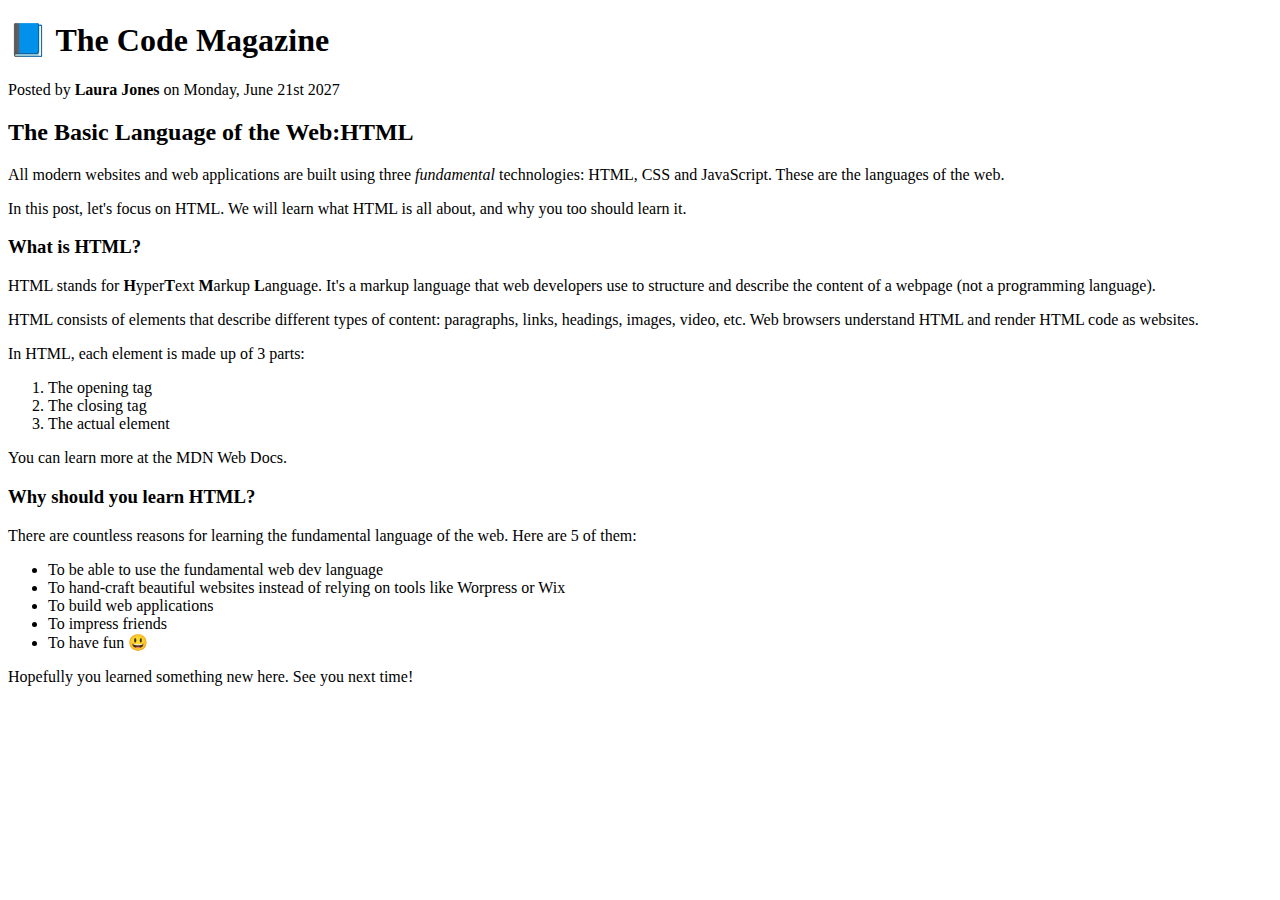
==== own/01/index.html @ 627e1ea3 "update" ====
<!DOCTYPE html>
<html lang="en">
	<head>
		<meta charset="UTF-8" />
		<meta name="viewport" content="width=device-width, initial-scale=1.0" />
		<title>The Basic Language of the Web: HTML</title>
	</head>

	<body>
		<h1>📘 The Code Magazine</h1>
		<p>Posted by <strong>Laura Jones</strong> on Monday, June 21st 2027</p>

		<h2>The Basic Language of the Web:HTML</h2>
		<p>
			All modern websites and web applications are built using three
			<em>fundamental</em> technologies: HTML, CSS and JavaScript. These
			are the languages of the web.
		</p>

		<p>
			In this post, let's focus on HTML. We will learn what HTML is all
			about, and why you too should learn it.
		</p>

		<h3>What is HTML?</h3>
		<p>
			HTML stands for <strong>H</strong>yper<strong>T</strong>ext
			<strong>M</strong>arkup <strong>L</strong>anguage. It's a markup
			language that web developers use to structure and describe the
			content of a webpage (not a programming language).
		</p>
		<p>
			HTML consists of elements that describe different types of content:
			paragraphs, links, headings, images, video, etc. Web browsers
			understand HTML and render HTML code as websites.
		</p>
		<p>In HTML, each element is made up of 3 parts:</p>
		<ol>
			<li>The opening tag</li>
			<li>The closing tag</li>
			<li>The actual element</li>
		</ol>
		<p>You can learn more at the MDN Web Docs.</p>

		<h3>Why should you learn HTML?</h3>
		<p>
			There are countless reasons for learning the fundamental language of
			the web. Here are 5 of them:
		</p>
		<ul>
			<li>To be able to use the fundamental web dev language</li>
			<li>
				To hand-craft beautiful websites instead of relying on tools
				like Worpress or Wix
			</li>
			<li>To build web applications</li>
			<li>To impress friends</li>
			<li>To have fun 😃</li>
		</ul>
		<p>Hopefully you learned something new here. See you next time!</p>
	</body>
</html>
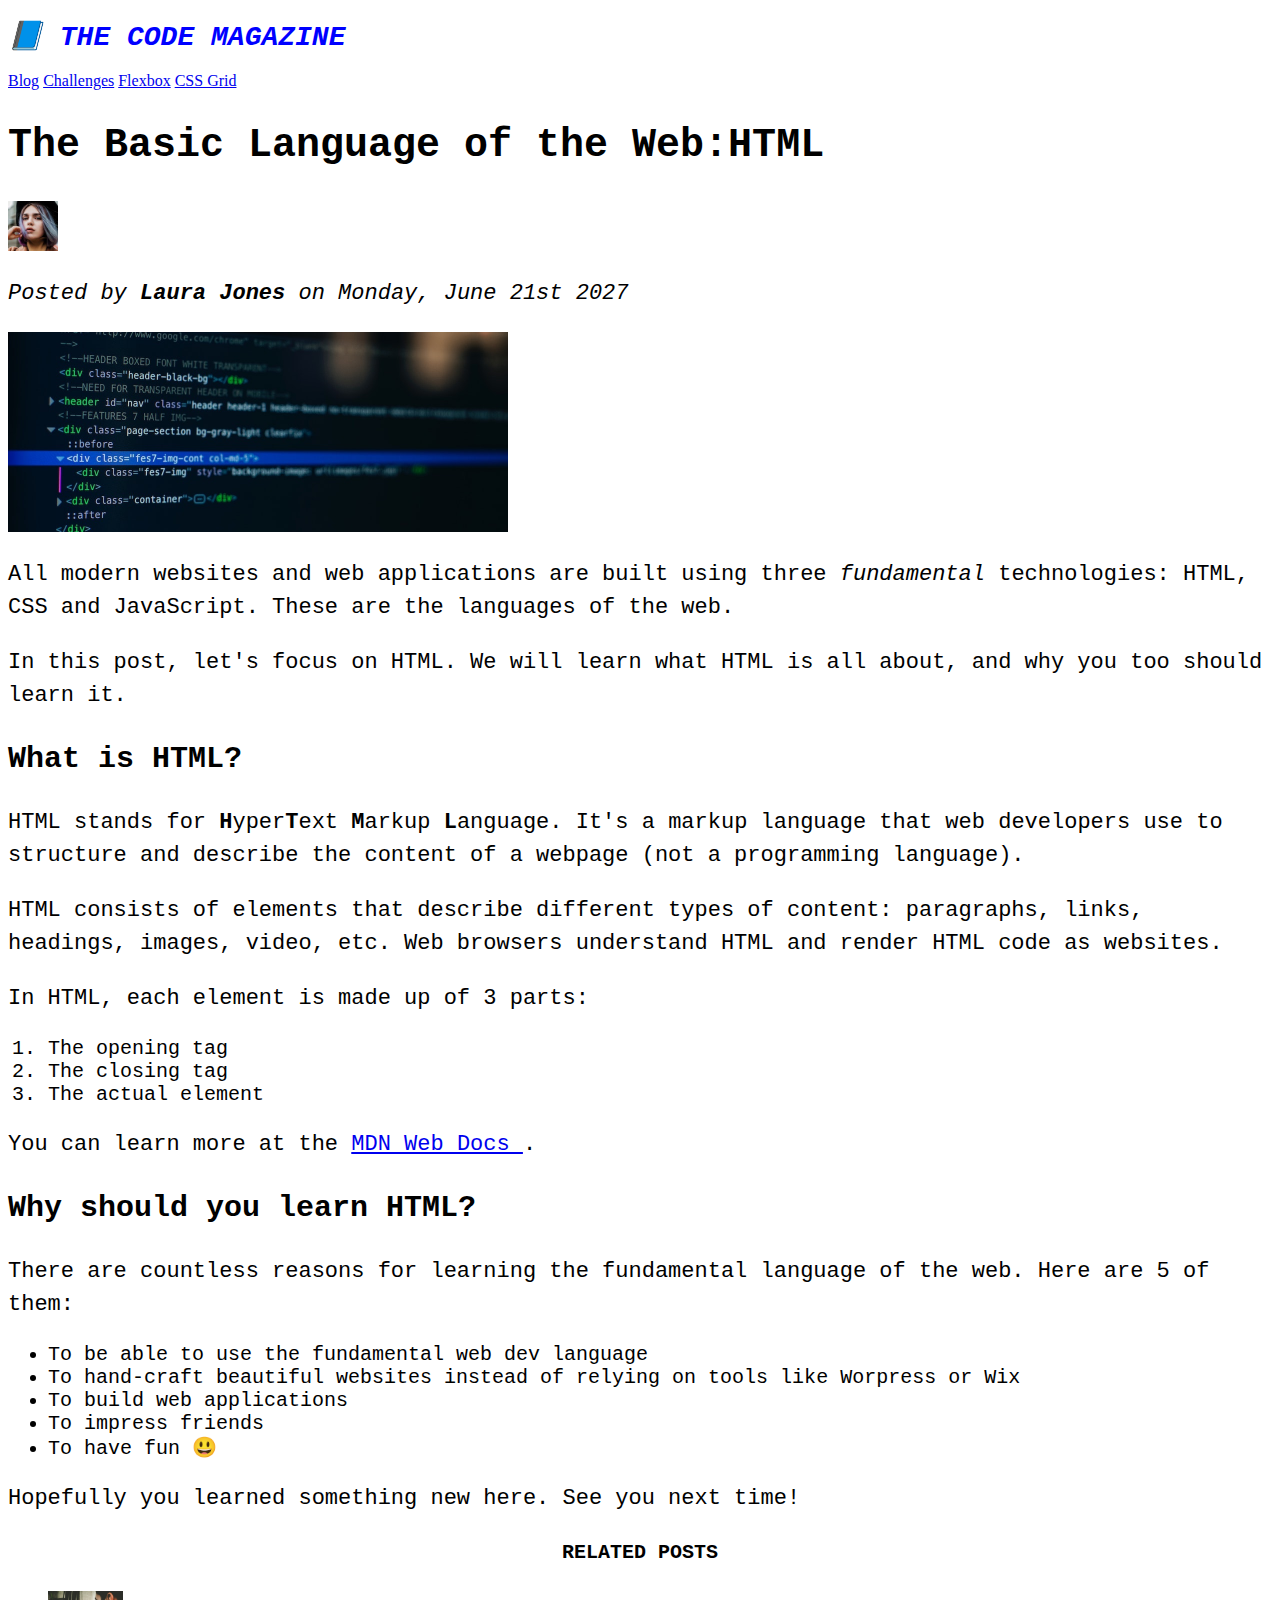
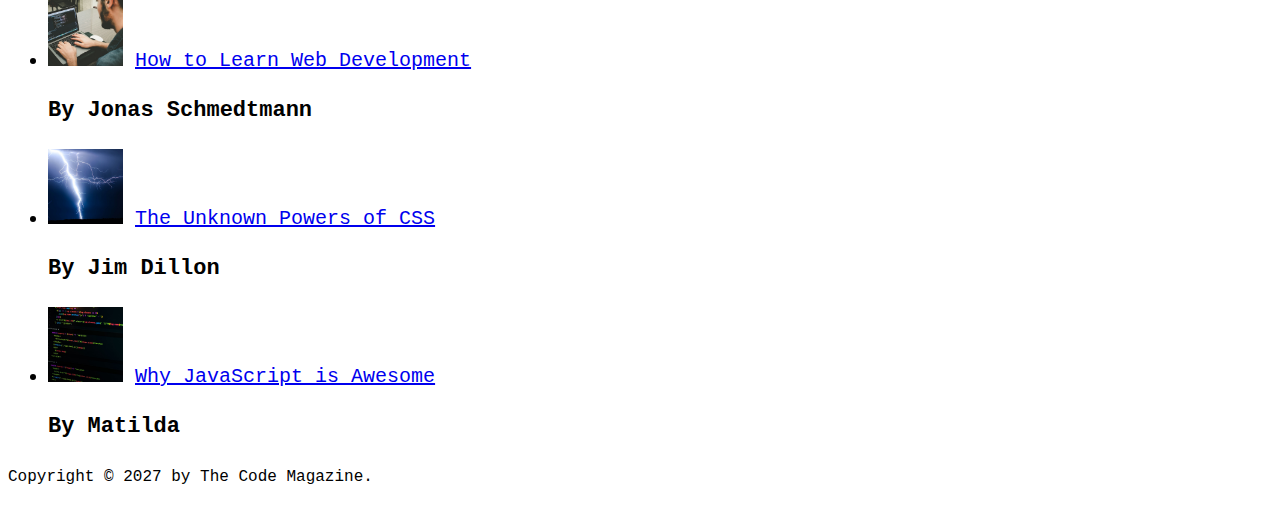
==== commit 2aa34a21: "update" ====
--- a/own/01/index.html
+++ b/own/01/index.html
@@ -2,61 +2,137 @@
 <html lang="en">
 	<head>
 		<meta charset="UTF-8" />
+		<link href="./css/style.css" rel="stylesheet" />
 		<meta name="viewport" content="width=device-width, initial-scale=1.0" />
 		<title>The Basic Language of the Web: HTML</title>
 	</head>
 
 	<body>
-		<h1>📘 The Code Magazine</h1>
-		<p>Posted by <strong>Laura Jones</strong> on Monday, June 21st 2027</p>
+		<header>
+			<h1>📘 The Code Magazine</h1>
 
-		<h2>The Basic Language of the Web:HTML</h2>
-		<p>
-			All modern websites and web applications are built using three
-			<em>fundamental</em> technologies: HTML, CSS and JavaScript. These
-			are the languages of the web.
-		</p>
+			<nav>
+				<a href="blog.html">Blog</a>
+				<a href="#">Challenges</a>
+				<a href="#">Flexbox</a>
+				<a href="#">CSS Grid</a>
+			</nav>
+		</header>
 
-		<p>
-			In this post, let's focus on HTML. We will learn what HTML is all
-			about, and why you too should learn it.
-		</p>
+		<article>
+			<header>
+				<h2>The Basic Language of the Web:HTML</h2>
 
-		<h3>What is HTML?</h3>
-		<p>
-			HTML stands for <strong>H</strong>yper<strong>T</strong>ext
-			<strong>M</strong>arkup <strong>L</strong>anguage. It's a markup
-			language that web developers use to structure and describe the
-			content of a webpage (not a programming language).
-		</p>
-		<p>
-			HTML consists of elements that describe different types of content:
-			paragraphs, links, headings, images, video, etc. Web browsers
-			understand HTML and render HTML code as websites.
-		</p>
-		<p>In HTML, each element is made up of 3 parts:</p>
-		<ol>
-			<li>The opening tag</li>
-			<li>The closing tag</li>
-			<li>The actual element</li>
-		</ol>
-		<p>You can learn more at the MDN Web Docs.</p>
+				<img
+					src="img/laura-jones.jpg"
+					alt="laura-jones"
+					width="50"
+					height="50" />
 
-		<h3>Why should you learn HTML?</h3>
-		<p>
-			There are countless reasons for learning the fundamental language of
-			the web. Here are 5 of them:
-		</p>
-		<ul>
-			<li>To be able to use the fundamental web dev language</li>
-			<li>
-				To hand-craft beautiful websites instead of relying on tools
-				like Worpress or Wix
-			</li>
-			<li>To build web applications</li>
-			<li>To impress friends</li>
-			<li>To have fun 😃</li>
-		</ul>
-		<p>Hopefully you learned something new here. See you next time!</p>
+				<p>
+					Posted by <strong>Laura Jones</strong> on Monday, June 21st
+					2027
+				</p>
+
+				<img
+					src="img/post-img.jpg"
+					alt="HTML code on a screen"
+					width="500"
+					height="200" />
+			</header>
+
+			<p>
+				All modern websites and web applications are built using three
+				<em>fundamental</em> technologies: HTML, CSS and JavaScript.
+				These are the languages of the web.
+			</p>
+
+			<p>
+				In this post, let's focus on HTML. We will learn what HTML is
+				all about, and why you too should learn it.
+			</p>
+
+			<h3>What is HTML?</h3>
+			<p>
+				HTML stands for <strong>H</strong>yper<strong>T</strong>ext
+				<strong>M</strong>arkup <strong>L</strong>anguage. It's a markup
+				language that web developers use to structure and describe the
+				content of a webpage (not a programming language).
+			</p>
+			<p>
+				HTML consists of elements that describe different types of
+				content: paragraphs, links, headings, images, video, etc. Web
+				browsers understand HTML and render HTML code as websites.
+			</p>
+			<p>In HTML, each element is made up of 3 parts:</p>
+			<ol>
+				<li>The opening tag</li>
+				<li>The closing tag</li>
+				<li>The actual element</li>
+			</ol>
+
+			<p>
+				You can learn more at the
+				<a
+					href="https://developer.mozilla.org/zh-CN/docs/Web/HTML"
+					target="_blank"
+					>MDN Web Docs </a
+				>.
+			</p>
+
+			<h3>Why should you learn HTML?</h3>
+			<p>
+				There are countless reasons for learning the fundamental
+				language of the web. Here are 5 of them:
+			</p>
+			<ul>
+				<li>To be able to use the fundamental web dev language</li>
+				<li>
+					To hand-craft beautiful websites instead of relying on tools
+					like Worpress or Wix
+				</li>
+				<li>To build web applications</li>
+				<li>To impress friends</li>
+				<li>To have fun 😃</li>
+			</ul>
+			<p>Hopefully you learned something new here. See you next time!</p>
+		</article>
+
+		<aside>
+			<h4>Related posts</h4>
+			<ul>
+				<li>
+					<img
+						src="img/related-1.jpg"
+						alt="Person Programming"
+						width="75"
+						height="75" />
+					<a href="#">How to Learn Web Development</a>
+					<p><strong>By Jonas Schmedtmann</strong></p>
+				</li>
+				<li>
+					<img
+						src="img/related-2.jpg"
+						alt="Lightning"
+						width="75"
+						height="75" />
+					<a href="#">The Unknown Powers of CSS</a>
+					<p><strong>By Jim Dillon</strong></p>
+				</li>
+				<li>
+					<img
+						src="img/related-3.jpg"
+						alt="JavaScript code"
+						width="75"
+						height="75" />
+					<a href="#">Why JavaScript is Awesome</a>
+					<p><strong>By Matilda</strong></p>
+				</li>
+			</ul>
+		</aside>
+
+		<footer>
+			<p>Copyright &copy; 2027 by The Code Magazine.</p>
+		</footer>
 	</body>
 </html>
--- a/own/01/css/style.css
+++ b/own/01/css/style.css
@@ -0,0 +1,46 @@
+h1,
+h2,
+h3,
+h4,
+p,
+li {
+	font-family: "Courier New", Courier, monospace;
+}
+
+h1 {
+	color: blue;
+	font-size: 28px;
+	text-transform: uppercase;
+	font-style: italic;
+}
+
+h2 {
+	font-size: 40px;
+}
+
+h3 {
+	font-size: 30px;
+}
+
+h4 {
+	font-size: 20px;
+	text-transform: uppercase;
+	text-align: center;
+}
+
+p {
+	font-size: 22px;
+	line-height: 1.5;
+}
+
+li {
+	font-size: 20px;
+}
+
+footer p {
+	font-size: 16px;
+}
+
+article header p {
+	font-style: italic;
+}
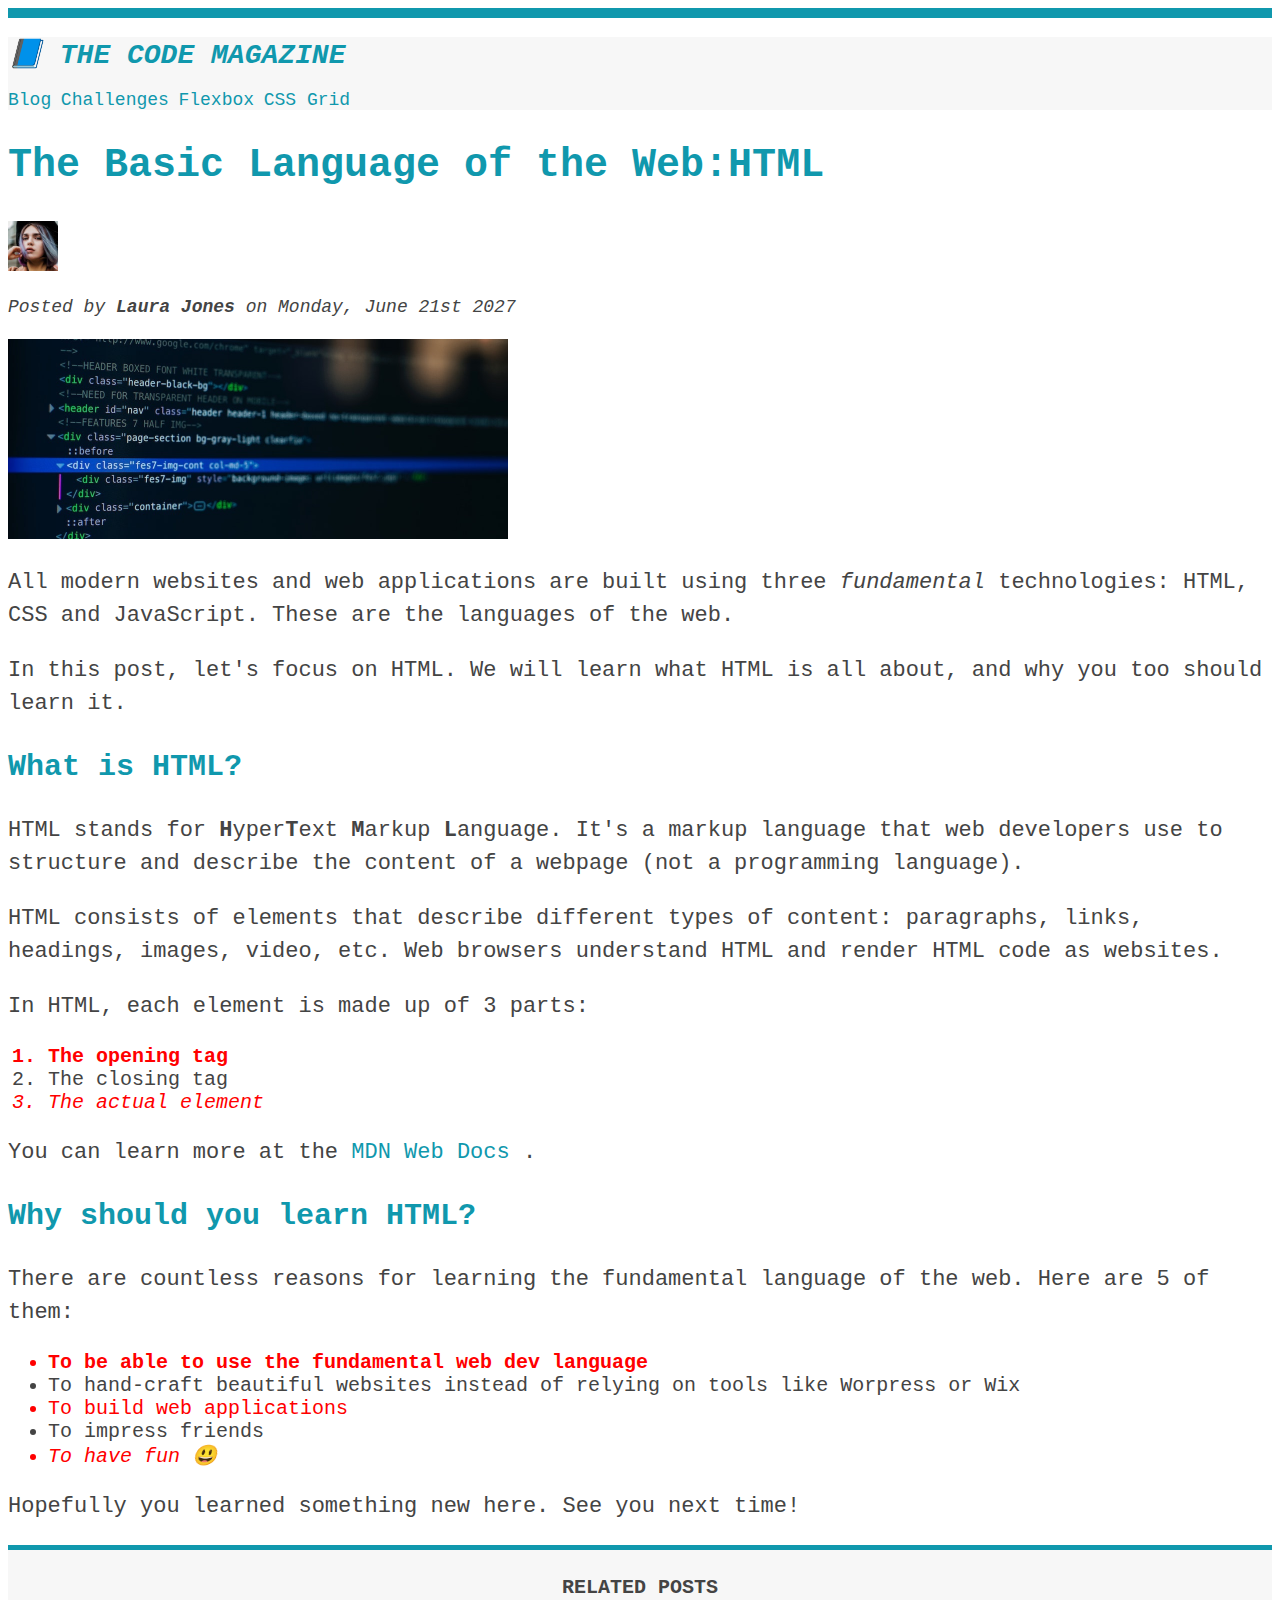
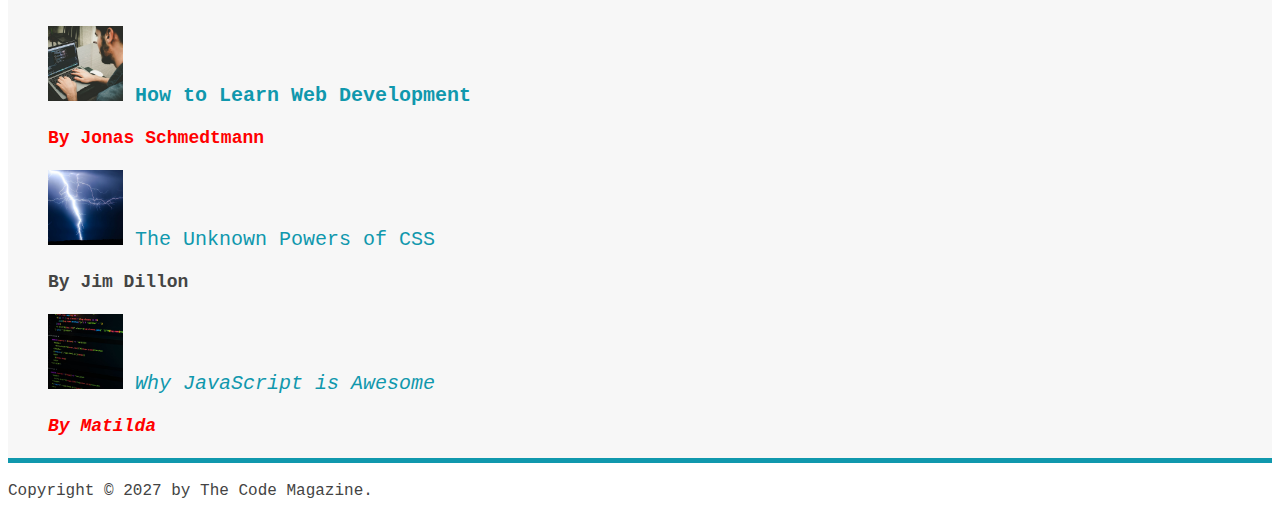
==== commit cd08cc35: "update" ====
--- a/own/01/index.html
+++ b/own/01/index.html
@@ -1,138 +1,116 @@
 <!DOCTYPE html>
 <html lang="en">
-	<head>
-		<meta charset="UTF-8" />
-		<link href="./css/style.css" rel="stylesheet" />
-		<meta name="viewport" content="width=device-width, initial-scale=1.0" />
-		<title>The Basic Language of the Web: HTML</title>
-	</head>
 
-	<body>
+<head>
+	<meta charset="UTF-8" />
+	<link href="./css/style.css" rel="stylesheet" />
+	<meta name="viewport" content="width=device-width, initial-scale=1.0" />
+	<title>The Basic Language of the Web: HTML</title>
+</head>
+
+<body>
+	<header class="main_header">
+		<h1>📘 The Code Magazine</h1>
+
+		<nav>
+			<a href="blog.html">Blog</a>
+			<a href="#">Challenges</a>
+			<a href="#">Flexbox</a>
+			<a href="#">CSS Grid</a>
+		</nav>
+	</header>
+
+	<article>
 		<header>
-			<h1>📘 The Code Magazine</h1>
+			<h2>The Basic Language of the Web:HTML</h2>
 
-			<nav>
-				<a href="blog.html">Blog</a>
-				<a href="#">Challenges</a>
-				<a href="#">Flexbox</a>
-				<a href="#">CSS Grid</a>
-			</nav>
+			<img src="img/laura-jones.jpg" alt="laura-jones" width="50" height="50" />
+
+			<p id="author">
+				Posted by <strong>Laura Jones</strong> on Monday, June 21st
+				2027
+			</p>
+
+			<img src="img/post-img.jpg" alt="HTML code on a screen" width="500" height="200" />
 		</header>
 
-		<article>
-			<header>
-				<h2>The Basic Language of the Web:HTML</h2>
+		<p>
+			All modern websites and web applications are built using three
+			<em>fundamental</em> technologies: HTML, CSS and JavaScript.
+			These are the languages of the web.
+		</p>
 
-				<img
-					src="img/laura-jones.jpg"
-					alt="laura-jones"
-					width="50"
-					height="50" />
+		<p>
+			In this post, let's focus on HTML. We will learn what HTML is
+			all about, and why you too should learn it.
+		</p>
 
-				<p>
-					Posted by <strong>Laura Jones</strong> on Monday, June 21st
-					2027
-				</p>
+		<h3>What is HTML?</h3>
+		<p>
+			HTML stands for <strong>H</strong>yper<strong>T</strong>ext
+			<strong>M</strong>arkup <strong>L</strong>anguage. It's a markup
+			language that web developers use to structure and describe the
+			content of a webpage (not a programming language).
+		</p>
+		<p>
+			HTML consists of elements that describe different types of
+			content: paragraphs, links, headings, images, video, etc. Web
+			browsers understand HTML and render HTML code as websites.
+		</p>
+		<p>In HTML, each element is made up of 3 parts:</p>
+		<ol>
+			<li class="first-li">The opening tag</li>
+			<li>The closing tag</li>
+			<li>The actual element</li>
+		</ol>
 
-				<img
-					src="img/post-img.jpg"
-					alt="HTML code on a screen"
-					width="500"
-					height="200" />
-			</header>
+		<p>
+			You can learn more at the
+			<a href="https://developer.mozilla.org/zh-CN/docs/Web/HTML" target="_blank">MDN Web Docs </a>.
+		</p>
 
-			<p>
-				All modern websites and web applications are built using three
-				<em>fundamental</em> technologies: HTML, CSS and JavaScript.
-				These are the languages of the web.
-			</p>
+		<h3>Why should you learn HTML?</h3>
+		<p>
+			There are countless reasons for learning the fundamental
+			language of the web. Here are 5 of them:
+		</p>
+		<ul>
+			<li class="first-li">To be able to use the fundamental web dev language</li>
+			<li>
+				To hand-craft beautiful websites instead of relying on tools
+				like Worpress or Wix
+			</li>
+			<li>To build web applications</li>
+			<li>To impress friends</li>
+			<li>To have fun 😃</li>
+		</ul>
+		<p>Hopefully you learned something new here. See you next time!</p>
+	</article>
 
-			<p>
-				In this post, let's focus on HTML. We will learn what HTML is
-				all about, and why you too should learn it.
-			</p>
+	<aside>
+		<h4>Related posts</h4>
+		<ul>
+			<li class="related_li">
+				<img src="img/related-1.jpg" alt="Person Programming" width="75" height="75" />
+				<a href="#">How to Learn Web Development</a>
+				<p class="related-author"><strong>By Jonas Schmedtmann</strong></p>
+			</li>
+			<li class="related_li">
+				<img src="img/related-2.jpg" alt="Lightning" width="75" height="75" />
+				<a href="#">The Unknown Powers of CSS</a>
+				<p class="related-author"><strong>By Jim Dillon</strong></p>
+			</li>
+			<li class="related_li">
+				<img src="img/related-3.jpg" alt="JavaScript code" width="75" height="75" />
+				<a href="#">Why JavaScript is Awesome</a>
+				<p class="related-author"><strong>By Matilda</strong></p>
+			</li>
+		</ul>
+	</aside>
 
-			<h3>What is HTML?</h3>
-			<p>
-				HTML stands for <strong>H</strong>yper<strong>T</strong>ext
-				<strong>M</strong>arkup <strong>L</strong>anguage. It's a markup
-				language that web developers use to structure and describe the
-				content of a webpage (not a programming language).
-			</p>
-			<p>
-				HTML consists of elements that describe different types of
-				content: paragraphs, links, headings, images, video, etc. Web
-				browsers understand HTML and render HTML code as websites.
-			</p>
-			<p>In HTML, each element is made up of 3 parts:</p>
-			<ol>
-				<li>The opening tag</li>
-				<li>The closing tag</li>
-				<li>The actual element</li>
-			</ol>
+	<footer>
+		<p id="Copyright">Copyright &copy; 2027 by The Code Magazine.</p>
+	</footer>
+</body>
 
-			<p>
-				You can learn more at the
-				<a
-					href="https://developer.mozilla.org/zh-CN/docs/Web/HTML"
-					target="_blank"
-					>MDN Web Docs </a
-				>.
-			</p>
-
-			<h3>Why should you learn HTML?</h3>
-			<p>
-				There are countless reasons for learning the fundamental
-				language of the web. Here are 5 of them:
-			</p>
-			<ul>
-				<li>To be able to use the fundamental web dev language</li>
-				<li>
-					To hand-craft beautiful websites instead of relying on tools
-					like Worpress or Wix
-				</li>
-				<li>To build web applications</li>
-				<li>To impress friends</li>
-				<li>To have fun 😃</li>
-			</ul>
-			<p>Hopefully you learned something new here. See you next time!</p>
-		</article>
-
-		<aside>
-			<h4>Related posts</h4>
-			<ul>
-				<li>
-					<img
-						src="img/related-1.jpg"
-						alt="Person Programming"
-						width="75"
-						height="75" />
-					<a href="#">How to Learn Web Development</a>
-					<p><strong>By Jonas Schmedtmann</strong></p>
-				</li>
-				<li>
-					<img
-						src="img/related-2.jpg"
-						alt="Lightning"
-						width="75"
-						height="75" />
-					<a href="#">The Unknown Powers of CSS</a>
-					<p><strong>By Jim Dillon</strong></p>
-				</li>
-				<li>
-					<img
-						src="img/related-3.jpg"
-						alt="JavaScript code"
-						width="75"
-						height="75" />
-					<a href="#">Why JavaScript is Awesome</a>
-					<p><strong>By Matilda</strong></p>
-				</li>
-			</ul>
-		</aside>
-
-		<footer>
-			<p>Copyright &copy; 2027 by The Code Magazine.</p>
-		</footer>
-	</body>
-</html>
+</html>--- a/own/01/css/style.css
+++ b/own/01/css/style.css
@@ -1,14 +1,17 @@
+body {
+	color: #444;
+	font-family: "Courier New", Courier, monospace;
+
+	border-top: 10px solid #1098ad;
+}
+
 h1,
-h2,
-h3,
-h4,
-p,
-li {
-	font-family: "Courier New", Courier, monospace;
+h2, 
+h3 {
+	color: #1098ad;
 }
 
 h1 {
-	color: blue;
 	font-size: 28px;
 	text-transform: uppercase;
 	font-style: italic;
@@ -36,11 +39,87 @@
 li {
 	font-size: 20px;
 }
+/* 
+footer p {
+	font-size: 16px;
+} 
+*/
 
-footer p {
+/*
+article header p {
+	font-style: italic;
+}
+*/
+
+#author {
+	font-style: italic;
+	font-size: 18px;
+}
+
+#Copyright {
 	font-size: 16px;
 }
 
-article header p {
+.related-author {
+	font-size: 18px;
+	font-weight: bold;
+}
+
+/* ul {
+	list-style: none;
+} */
+
+.related_li {
+	list-style: none;
+}
+
+.main_header {
+	background-color: #f7f7f7;
+}
+
+aside {
+	background-color: #f7f7f7;
+	border-top: 5px solid #1098ad;
+	border-bottom: 5px solid #1098ad;
+}
+
+/* .first-li {
+	font-weight: bold;
+} */
+
+li:first-child {
+	font-weight: bold;
+}
+
+li:last-child {
 	font-style: italic;
 }
+
+li:nth-child(odd) {
+	color: red;
+}
+
+/* 设计链接样式 */
+a:link {
+	color: #1098ad;
+	text-decoration: none;
+}
+
+a:visited {
+	color: red;
+}
+
+a:hover {
+	color: orange;
+	font-weight: bold;
+	text-decoration: underline;
+}
+
+a:active {
+	background-color: black;
+	font-style: italic;
+}
+
+nav a:link {
+	font-size: 18px;
+}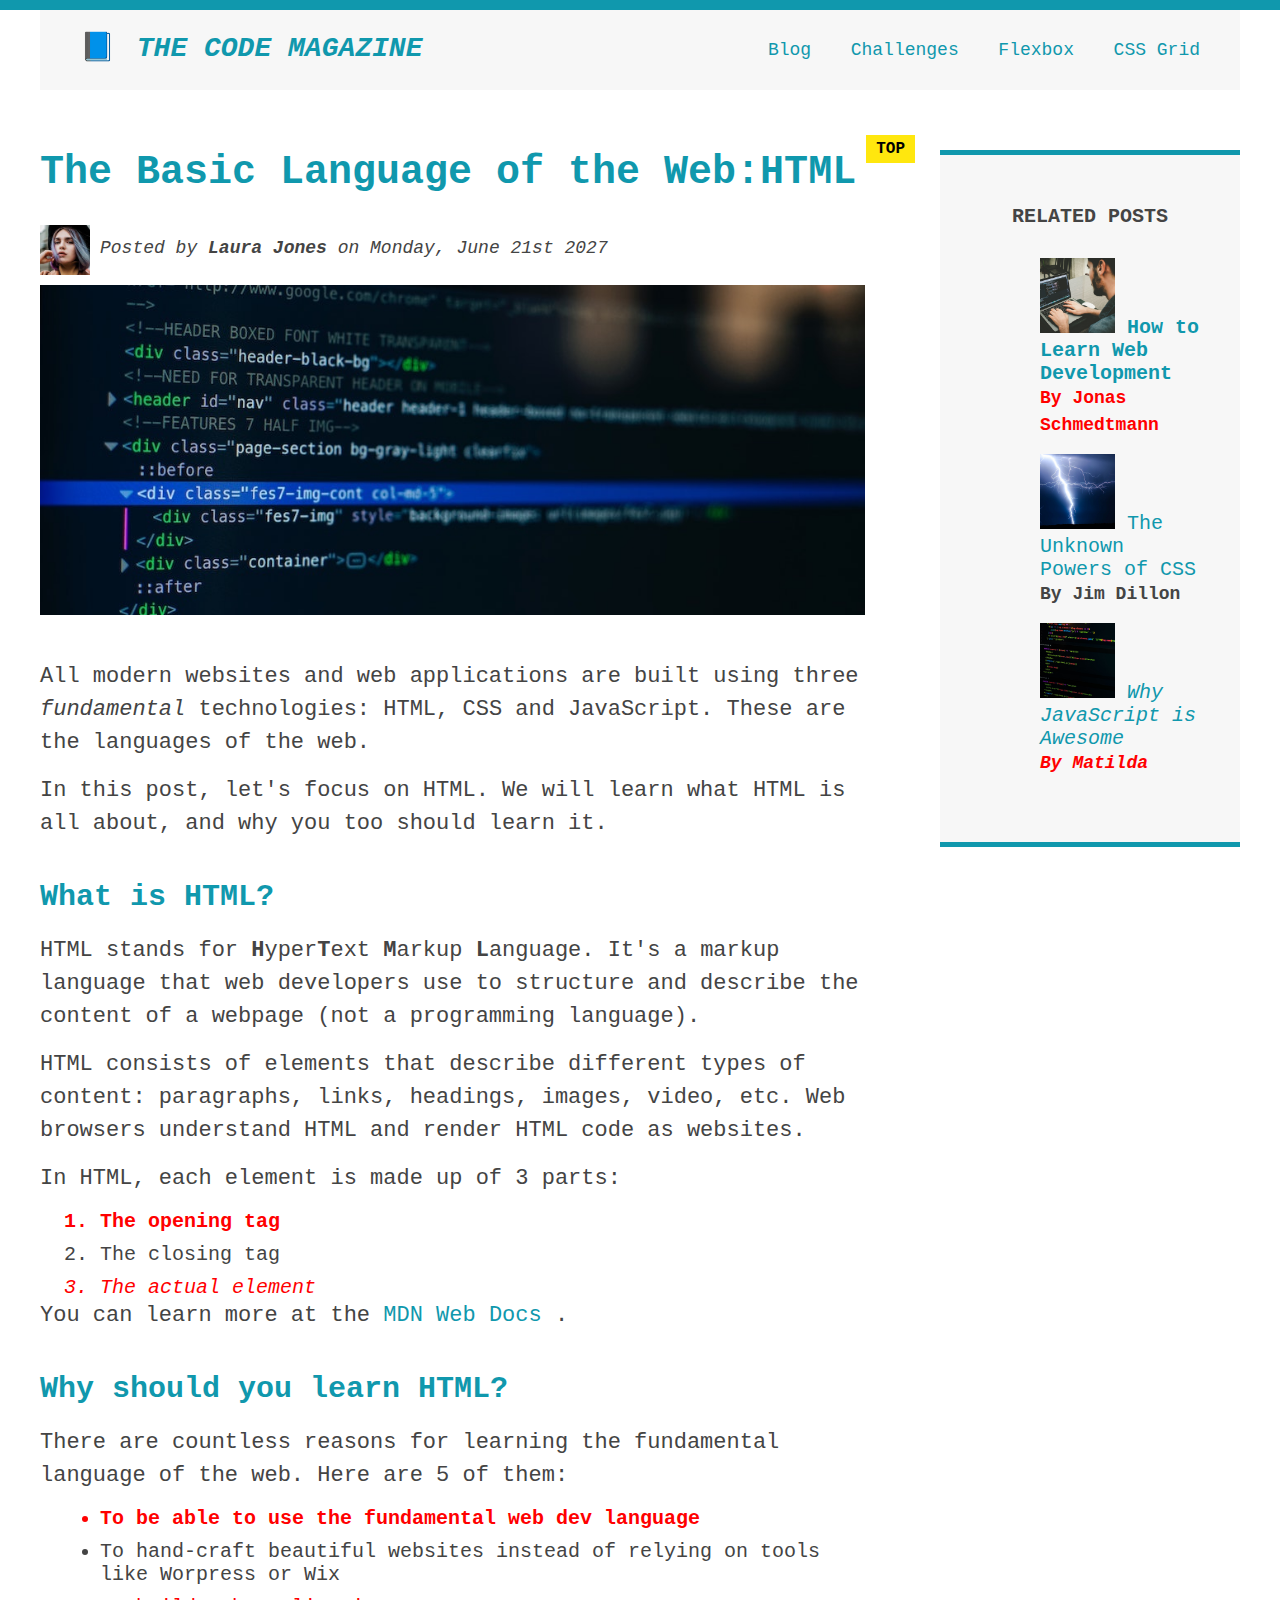
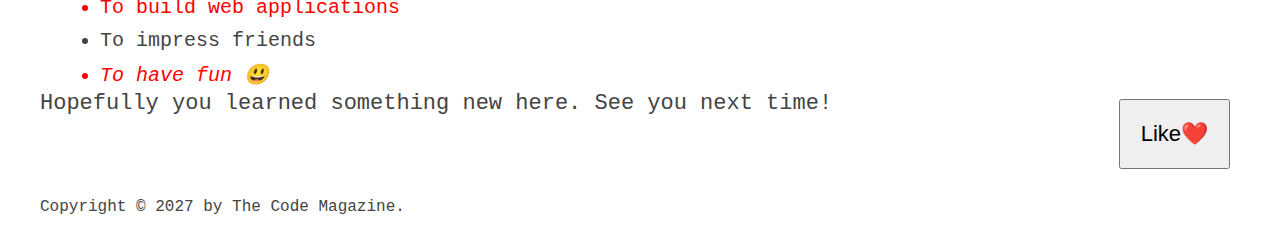
==== commit c9afb0be: "update" ====
--- a/own/01/index.html
+++ b/own/01/index.html
@@ -9,108 +9,111 @@
 </head>
 
 <body>
-	<header class="main_header">
-		<h1>📘 The Code Magazine</h1>
+	<div class="container">
+		<header class="main_header clearfix">
+			<h1>📘 The Code Magazine</h1>
 
-		<nav>
-			<a href="blog.html">Blog</a>
-			<a href="#">Challenges</a>
-			<a href="#">Flexbox</a>
-			<a href="#">CSS Grid</a>
-		</nav>
-	</header>
+			<nav>
+				<a href="blog.html">Blog</a>
+				<a href="./challenge/index.html">Challenges</a>
+				<a href="flexbox.html">Flexbox</a>
+				<a href="css-grid.html">CSS Grid</a>
+			</nav>
+		</header>
 
-	<article>
-		<header>
-			<h2>The Basic Language of the Web:HTML</h2>
+		<article>
+			<header class="post_header">
+				<h2>The Basic Language of the Web:HTML</h2>
 
-			<img src="img/laura-jones.jpg" alt="laura-jones" width="50" height="50" />
+				<img src="img/laura-jones.jpg" alt="laura-jones" width="50" height="50" class="author-img" />
 
-			<p id="author">
-				Posted by <strong>Laura Jones</strong> on Monday, June 21st
-				2027
+				<p id="author" class="author">
+					Posted by <strong>Laura Jones</strong> on Monday, June 21st
+					2027
+				</p>
+
+				<img src="img/post-img.jpg" alt="HTML code on a screen" class="post_img" />
+				<button class="button-like">Like❤️</button>
+			</header>
+
+			<p>
+				All modern websites and web applications are built using three
+				<em>fundamental</em> technologies: HTML, CSS and JavaScript.
+				These are the languages of the web.
 			</p>
 
-			<img src="img/post-img.jpg" alt="HTML code on a screen" width="500" height="200" />
-		</header>
+			<p>
+				In this post, let's focus on HTML. We will learn what HTML is
+				all about, and why you too should learn it.
+			</p>
 
-		<p>
-			All modern websites and web applications are built using three
-			<em>fundamental</em> technologies: HTML, CSS and JavaScript.
-			These are the languages of the web.
-		</p>
+			<h3>What is HTML?</h3>
+			<p>
+				HTML stands for <strong>H</strong>yper<strong>T</strong>ext
+				<strong>M</strong>arkup <strong>L</strong>anguage. It's a markup
+				language that web developers use to structure and describe the
+				content of a webpage (not a programming language).
+			</p>
+			<p>
+				HTML consists of elements that describe different types of
+				content: paragraphs, links, headings, images, video, etc. Web
+				browsers understand HTML and render HTML code as websites.
+			</p>
+			<p>In HTML, each element is made up of 3 parts:</p>
+			<ol>
+				<li class="first-li">The opening tag</li>
+				<li>The closing tag</li>
+				<li>The actual element</li>
+			</ol>
 
-		<p>
-			In this post, let's focus on HTML. We will learn what HTML is
-			all about, and why you too should learn it.
-		</p>
+			<p>
+				You can learn more at the
+				<a href="https://developer.mozilla.org/zh-CN/docs/Web/HTML" target="_blank">MDN Web Docs </a>.
+			</p>
 
-		<h3>What is HTML?</h3>
-		<p>
-			HTML stands for <strong>H</strong>yper<strong>T</strong>ext
-			<strong>M</strong>arkup <strong>L</strong>anguage. It's a markup
-			language that web developers use to structure and describe the
-			content of a webpage (not a programming language).
-		</p>
-		<p>
-			HTML consists of elements that describe different types of
-			content: paragraphs, links, headings, images, video, etc. Web
-			browsers understand HTML and render HTML code as websites.
-		</p>
-		<p>In HTML, each element is made up of 3 parts:</p>
-		<ol>
-			<li class="first-li">The opening tag</li>
-			<li>The closing tag</li>
-			<li>The actual element</li>
-		</ol>
+			<h3>Why should you learn HTML?</h3>
+			<p>
+				There are countless reasons for learning the fundamental
+				language of the web. Here are 5 of them:
+			</p>
+			<ul>
+				<li class="first-li">To be able to use the fundamental web dev language</li>
+				<li>
+					To hand-craft beautiful websites instead of relying on tools
+					like Worpress or Wix
+				</li>
+				<li>To build web applications</li>
+				<li>To impress friends</li>
+				<li>To have fun 😃</li>
+			</ul>
+			<p>Hopefully you learned something new here. See you next time!</p>
+		</article>
 
-		<p>
-			You can learn more at the
-			<a href="https://developer.mozilla.org/zh-CN/docs/Web/HTML" target="_blank">MDN Web Docs </a>.
-		</p>
+		<aside>
+			<h4>Related posts</h4>
+			<ul>
+				<li class="related_li">
+					<img src="img/related-1.jpg" alt="Person Programming" width="75" height="75" />
+					<a href="#">How to Learn Web Development</a>
+					<p class="related-author"><strong>By Jonas Schmedtmann</strong></p>
+				</li>
+				<li class="related_li">
+					<img src="img/related-2.jpg" alt="Lightning" width="75" height="75" />
+					<a href="#">The Unknown Powers of CSS</a>
+					<p class="related-author"><strong>By Jim Dillon</strong></p>
+				</li>
+				<li class="related_li">
+					<img src="img/related-3.jpg" alt="JavaScript code" width="75" height="75" />
+					<a href="#">Why JavaScript is Awesome</a>
+					<p class="related-author"><strong>By Matilda</strong></p>
+				</li>
+			</ul>
+		</aside>
 
-		<h3>Why should you learn HTML?</h3>
-		<p>
-			There are countless reasons for learning the fundamental
-			language of the web. Here are 5 of them:
-		</p>
-		<ul>
-			<li class="first-li">To be able to use the fundamental web dev language</li>
-			<li>
-				To hand-craft beautiful websites instead of relying on tools
-				like Worpress or Wix
-			</li>
-			<li>To build web applications</li>
-			<li>To impress friends</li>
-			<li>To have fun 😃</li>
-		</ul>
-		<p>Hopefully you learned something new here. See you next time!</p>
-	</article>
-
-	<aside>
-		<h4>Related posts</h4>
-		<ul>
-			<li class="related_li">
-				<img src="img/related-1.jpg" alt="Person Programming" width="75" height="75" />
-				<a href="#">How to Learn Web Development</a>
-				<p class="related-author"><strong>By Jonas Schmedtmann</strong></p>
-			</li>
-			<li class="related_li">
-				<img src="img/related-2.jpg" alt="Lightning" width="75" height="75" />
-				<a href="#">The Unknown Powers of CSS</a>
-				<p class="related-author"><strong>By Jim Dillon</strong></p>
-			</li>
-			<li class="related_li">
-				<img src="img/related-3.jpg" alt="JavaScript code" width="75" height="75" />
-				<a href="#">Why JavaScript is Awesome</a>
-				<p class="related-author"><strong>By Matilda</strong></p>
-			</li>
-		</ul>
-	</aside>
-
-	<footer>
-		<p id="Copyright">Copyright &copy; 2027 by The Code Magazine.</p>
-	</footer>
+		<footer>
+			<p id="Copyright">Copyright &copy; 2027 by The Code Magazine.</p>
+		</footer>
+	</div>
 </body>
 
 </html>--- a/own/01/css/style.css
+++ b/own/01/css/style.css
@@ -1,8 +1,54 @@
+* {
+	margin: 0;
+	padding: 0;
+	box-sizing: border-box;
+}
+
 body {
 	color: #444;
 	font-family: "Courier New", Courier, monospace;
 
 	border-top: 10px solid #1098ad;
+	position: relative;
+}
+
+.container {
+	width: 1200px;
+	margin: 0 auto;
+}
+
+nav a:link {
+	font-size: 18px;
+
+	display: inline-block;
+	margin-top: 10px;
+	margin-right: 30px;
+}
+
+nav a:link:last-child {
+	margin-right: 0;
+}
+
+article {
+	margin-bottom: 60px;
+}
+
+.main_header {
+	background-color: #f7f7f7;
+	padding: 20px 40px;
+	margin-bottom: 60px;
+	height: 80px;
+}
+
+.post_header {
+	margin-bottom: 40px;
+}
+
+aside {
+	background-color: #f7f7f7;
+	border-top: 5px solid #1098ad;
+	border-bottom: 5px solid #1098ad;
+	padding: 50px 40px;
 }
 
 h1,
@@ -17,28 +63,66 @@
 	font-style: italic;
 }
 
+h1::first-letter {
+	font-style: normal;
+	margin-right: 5px;
+}
+
+h2::after {
+	content: "TOP";
+	background-color: #ffe70e;
+	color: #000;
+	font-size: 16px;
+	font-weight: bold;
+	display: inline-block;
+	position: absolute;
+	padding: 5px 10px;
+	right: -50px;
+	top: -15px;
+}
+
 h2 {
 	font-size: 40px;
+	margin-bottom: 30px;
+	position: relative;
 }
 
 h3 {
 	font-size: 30px;
+	margin-top: 40px;
+	margin-bottom: 20px;
 }
 
 h4 {
 	font-size: 20px;
 	text-transform: uppercase;
 	text-align: center;
+	margin-bottom: 30px;
 }
 
 p {
 	font-size: 22px;
 	line-height: 1.5;
+	margin-bottom: 15px;
+}
+
+/* h3 + p::first-line {
+	color: red;
+} */
+
+ul, ol {
+	margin-left: 60px;
 }
 
 li {
 	font-size: 20px;
-}
+	margin-bottom: 10px;
+}
+
+li:last-child {
+	margin-bottom: 0;
+}
+
 /* 
 footer p {
 	font-size: 16px;
@@ -71,17 +155,9 @@
 
 .related_li {
 	list-style: none;
-}
-
-.main_header {
-	background-color: #f7f7f7;
-}
-
-aside {
-	background-color: #f7f7f7;
-	border-top: 5px solid #1098ad;
-	border-bottom: 5px solid #1098ad;
-}
+	margin-left: 0;
+}
+
 
 /* .first-li {
 	font-weight: bold;
@@ -120,6 +196,57 @@
 	font-style: italic;
 }
 
-nav a:link {
-	font-size: 18px;
+.post_img {
+	width: 100%;
+	height: auto;
+
+}
+
+.button-like {
+	font-size: 22px;
+	padding: 20px;
+	cursor: pointer;
+	position: absolute;
+	bottom: 50px;
+	right:50px;
+}
+
+.author-img {
+	float: left;
+	margin-bottom: 10px;
+
+}
+
+.author {
+	margin-top: 10px;
+	margin-left: 10px;
+	float: left;
+}
+
+h1 {
+	float: left;
+}
+
+nav {
+	float: right;
+}
+
+.clearfix::after {
+	clear: both;
+	content: "";
+	display: block;
+}
+
+article {
+	width: 825px;
+	float: left;
+}
+
+aside {
+	width: 300px;
+	float: right;
+}
+
+footer {
+	clear: both;
 }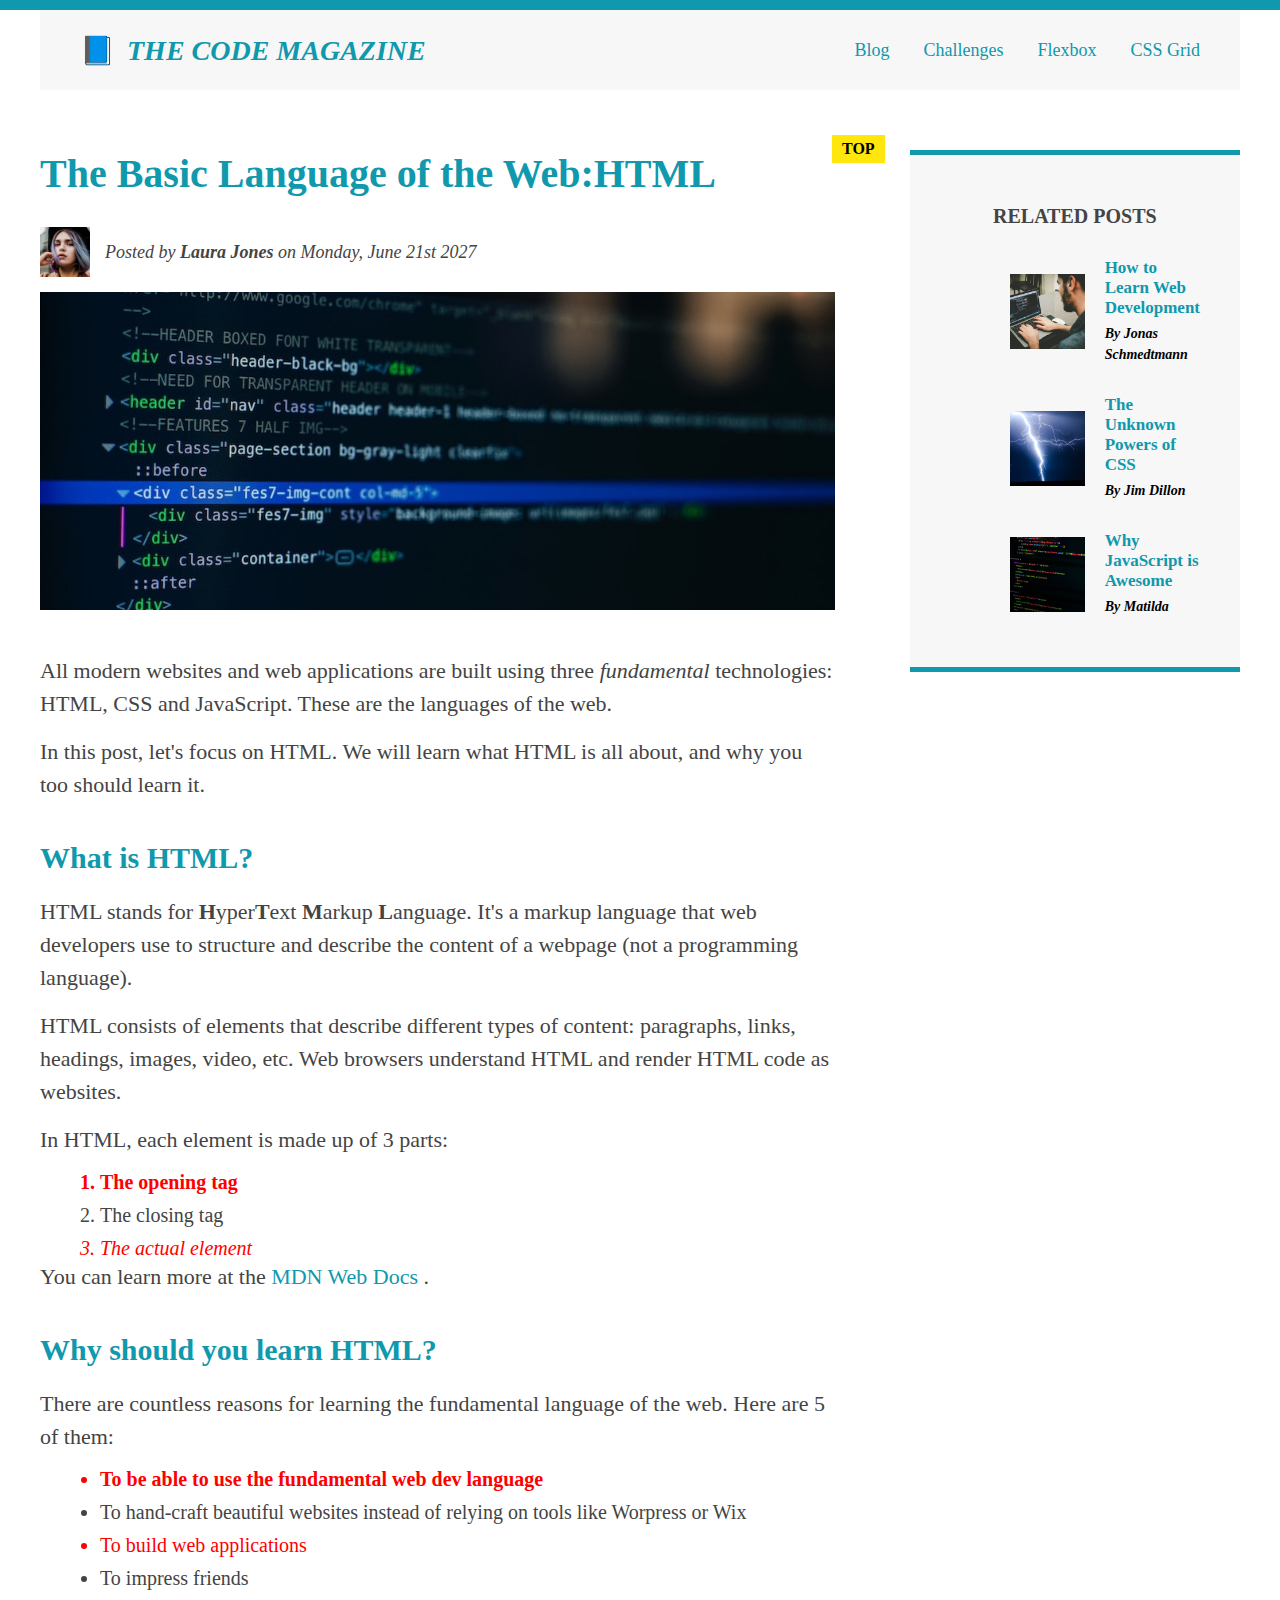
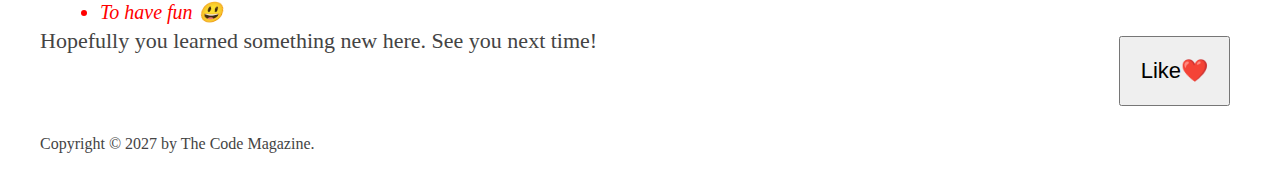
==== commit a31df7a5: "update]" ====
--- a/own/01/index.html
+++ b/own/01/index.html
@@ -21,94 +21,111 @@
 			</nav>
 		</header>
 
-		<article>
-			<header class="post_header">
-				<h2>The Basic Language of the Web:HTML</h2>
+		<div class="row">
+			<article>
+				<header class="post_header">
+					<h2>The Basic Language of the Web:HTML</h2>
 
-				<img src="img/laura-jones.jpg" alt="laura-jones" width="50" height="50" class="author-img" />
+					<div class="author-box">
+						<img src="img/laura-jones.jpg" alt="laura-jones" width="50" height="50" class="author-img" />
 
-				<p id="author" class="author">
-					Posted by <strong>Laura Jones</strong> on Monday, June 21st
-					2027
+						<p id="author" class="author">
+							Posted by <strong>Laura Jones</strong> on Monday, June 21st
+							2027
+						</p>
+					</div>
+
+					<img src="img/post-img.jpg" alt="HTML code on a screen" class="post_img" />
+					<button class="button-like">Like❤️</button>
+				</header>
+
+				<p>
+					All modern websites and web applications are built using three
+					<em>fundamental</em> technologies: HTML, CSS and JavaScript.
+					These are the languages of the web.
 				</p>
 
-				<img src="img/post-img.jpg" alt="HTML code on a screen" class="post_img" />
-				<button class="button-like">Like❤️</button>
-			</header>
+				<p>
+					In this post, let's focus on HTML. We will learn what HTML is
+					all about, and why you too should learn it.
+				</p>
 
-			<p>
-				All modern websites and web applications are built using three
-				<em>fundamental</em> technologies: HTML, CSS and JavaScript.
-				These are the languages of the web.
-			</p>
+				<h3>What is HTML?</h3>
+				<p>
+					HTML stands for <strong>H</strong>yper<strong>T</strong>ext
+					<strong>M</strong>arkup <strong>L</strong>anguage. It's a markup
+					language that web developers use to structure and describe the
+					content of a webpage (not a programming language).
+				</p>
+				<p>
+					HTML consists of elements that describe different types of
+					content: paragraphs, links, headings, images, video, etc. Web
+					browsers understand HTML and render HTML code as websites.
+				</p>
+				<p>In HTML, each element is made up of 3 parts:</p>
+				<ol>
+					<li class="first-li">The opening tag</li>
+					<li>The closing tag</li>
+					<li>The actual element</li>
+				</ol>
 
-			<p>
-				In this post, let's focus on HTML. We will learn what HTML is
-				all about, and why you too should learn it.
-			</p>
+				<p>
+					You can learn more at the
+					<a href="https://developer.mozilla.org/zh-CN/docs/Web/HTML" target="_blank">MDN Web Docs </a>.
+				</p>
 
-			<h3>What is HTML?</h3>
-			<p>
-				HTML stands for <strong>H</strong>yper<strong>T</strong>ext
-				<strong>M</strong>arkup <strong>L</strong>anguage. It's a markup
-				language that web developers use to structure and describe the
-				content of a webpage (not a programming language).
-			</p>
-			<p>
-				HTML consists of elements that describe different types of
-				content: paragraphs, links, headings, images, video, etc. Web
-				browsers understand HTML and render HTML code as websites.
-			</p>
-			<p>In HTML, each element is made up of 3 parts:</p>
-			<ol>
-				<li class="first-li">The opening tag</li>
-				<li>The closing tag</li>
-				<li>The actual element</li>
-			</ol>
+				<h3>Why should you learn HTML?</h3>
+				<p>
+					There are countless reasons for learning the fundamental
+					language of the web. Here are 5 of them:
+				</p>
+				<ul>
+					<li class="first-li">To be able to use the fundamental web dev language</li>
+					<li>
+						To hand-craft beautiful websites instead of relying on tools
+						like Worpress or Wix
+					</li>
+					<li>To build web applications</li>
+					<li>To impress friends</li>
+					<li>To have fun 😃</li>
+				</ul>
+				<p>Hopefully you learned something new here. See you next time!</p>
+			</article>
 
-			<p>
-				You can learn more at the
-				<a href="https://developer.mozilla.org/zh-CN/docs/Web/HTML" target="_blank">MDN Web Docs </a>.
-			</p>
+			<aside>
+				<h4>Related posts</h4>
 
-			<h3>Why should you learn HTML?</h3>
-			<p>
-				There are countless reasons for learning the fundamental
-				language of the web. Here are 5 of them:
-			</p>
-			<ul>
-				<li class="first-li">To be able to use the fundamental web dev language</li>
-				<li>
-					To hand-craft beautiful websites instead of relying on tools
-					like Worpress or Wix
-				</li>
-				<li>To build web applications</li>
-				<li>To impress friends</li>
-				<li>To have fun 😃</li>
-			</ul>
-			<p>Hopefully you learned something new here. See you next time!</p>
-		</article>
+				<ul class="related">
+					<li class="related_li">
+						<img src="img/related-1.jpg" alt="Person Programming" width="75" height="75" />
 
-		<aside>
-			<h4>Related posts</h4>
-			<ul>
-				<li class="related_li">
-					<img src="img/related-1.jpg" alt="Person Programming" width="75" height="75" />
-					<a href="#">How to Learn Web Development</a>
-					<p class="related-author"><strong>By Jonas Schmedtmann</strong></p>
-				</li>
-				<li class="related_li">
-					<img src="img/related-2.jpg" alt="Lightning" width="75" height="75" />
-					<a href="#">The Unknown Powers of CSS</a>
-					<p class="related-author"><strong>By Jim Dillon</strong></p>
-				</li>
-				<li class="related_li">
-					<img src="img/related-3.jpg" alt="JavaScript code" width="75" height="75" />
-					<a href="#">Why JavaScript is Awesome</a>
-					<p class="related-author"><strong>By Matilda</strong></p>
-				</li>
-			</ul>
-		</aside>
+						<div>
+							<a href="#" class="related-link">How to Learn Web Development</a>
+							<p class="related-author"><strong>By Jonas Schmedtmann</strong></p>
+						</div>
+
+					</li>
+					<li class="related_li">
+						<img src="img/related-2.jpg" alt="Lightning" width="75" height="75" />
+
+						<div>
+							<a href="#" class="related-link">The Unknown Powers of CSS</a>
+							<p class="related-author"><strong>By Jim Dillon</strong></p>
+						</div>
+
+					</li>
+					<li class="related_li">
+						<img src="img/related-3.jpg" alt="JavaScript code" width="75" height="75" />
+
+						<div>
+							<a href="#" class="related-link">Why JavaScript is Awesome</a>
+							<p class="related-author"><strong>By Matilda</strong></p>
+						</div>
+
+					</li>
+				</ul>
+			</aside>
+		</div>
 
 		<footer>
 			<p id="Copyright">Copyright &copy; 2027 by The Code Magazine.</p>
--- a/own/01/css/style.css
+++ b/own/01/css/style.css
@@ -6,7 +6,7 @@
 
 body {
 	color: #444;
-	font-family: "Courier New", Courier, monospace;
+	/* font-family: "Courier New", Courier, monospace; */
 
 	border-top: 10px solid #1098ad;
 	position: relative;
@@ -21,7 +21,7 @@
 	font-size: 18px;
 
 	display: inline-block;
-	margin-top: 10px;
+	/* margin-top: 10px; */
 	margin-right: 30px;
 }
 
@@ -52,7 +52,7 @@
 }
 
 h1,
-h2, 
+h2,
 h3 {
 	color: #1098ad;
 }
@@ -110,7 +110,8 @@
 	color: red;
 } */
 
-ul, ol {
+ul,
+ol {
 	margin-left: 60px;
 }
 
@@ -158,7 +159,6 @@
 	margin-left: 0;
 }
 
-
 /* .first-li {
 	font-weight: bold;
 } */
@@ -199,7 +199,6 @@
 .post_img {
 	width: 100%;
 	height: auto;
-
 }
 
 .button-like {
@@ -208,13 +207,12 @@
 	cursor: pointer;
 	position: absolute;
 	bottom: 50px;
-	right:50px;
-}
-
-.author-img {
+	right: 50px;
+}
+
+/* .author-img {
 	float: left;
 	margin-bottom: 10px;
-
 }
 
 .author {
@@ -249,4 +247,60 @@
 
 footer {
 	clear: both;
-}+} */
+
+.main_header {
+	display: flex;
+	align-items: center; /* 设置文本居中对齐 */
+	justify-content: space-between;
+}
+
+.author-box {
+	display: flex;
+	align-items: center;
+	margin-bottom: 15px;
+}
+
+.author {
+	margin-bottom: 0;
+	margin-left: 15px;
+}
+
+.related_li {
+	display: flex;
+	align-items: center;
+	gap: 20px;
+	margin-bottom: 30px;
+}
+
+.related-link:link {
+	font-size: 17px;
+	font-weight: bold;
+	font-style: normal;
+	margin-bottom: 5px;
+	display: block;
+}
+
+.related-author {
+	margin-bottom: 0;
+	font-size: 14px;
+	font-weight: normal;
+	font-style: italic;
+	color: #000;
+}
+
+.row {
+	display: flex;
+	align-items: flex-start;
+	gap: 75px;
+	margin-bottom: 60px;
+}
+
+article {
+	flex: 1;
+	margin-bottom: 0;
+}
+
+aside {
+	flex: 0 0 300px;
+}
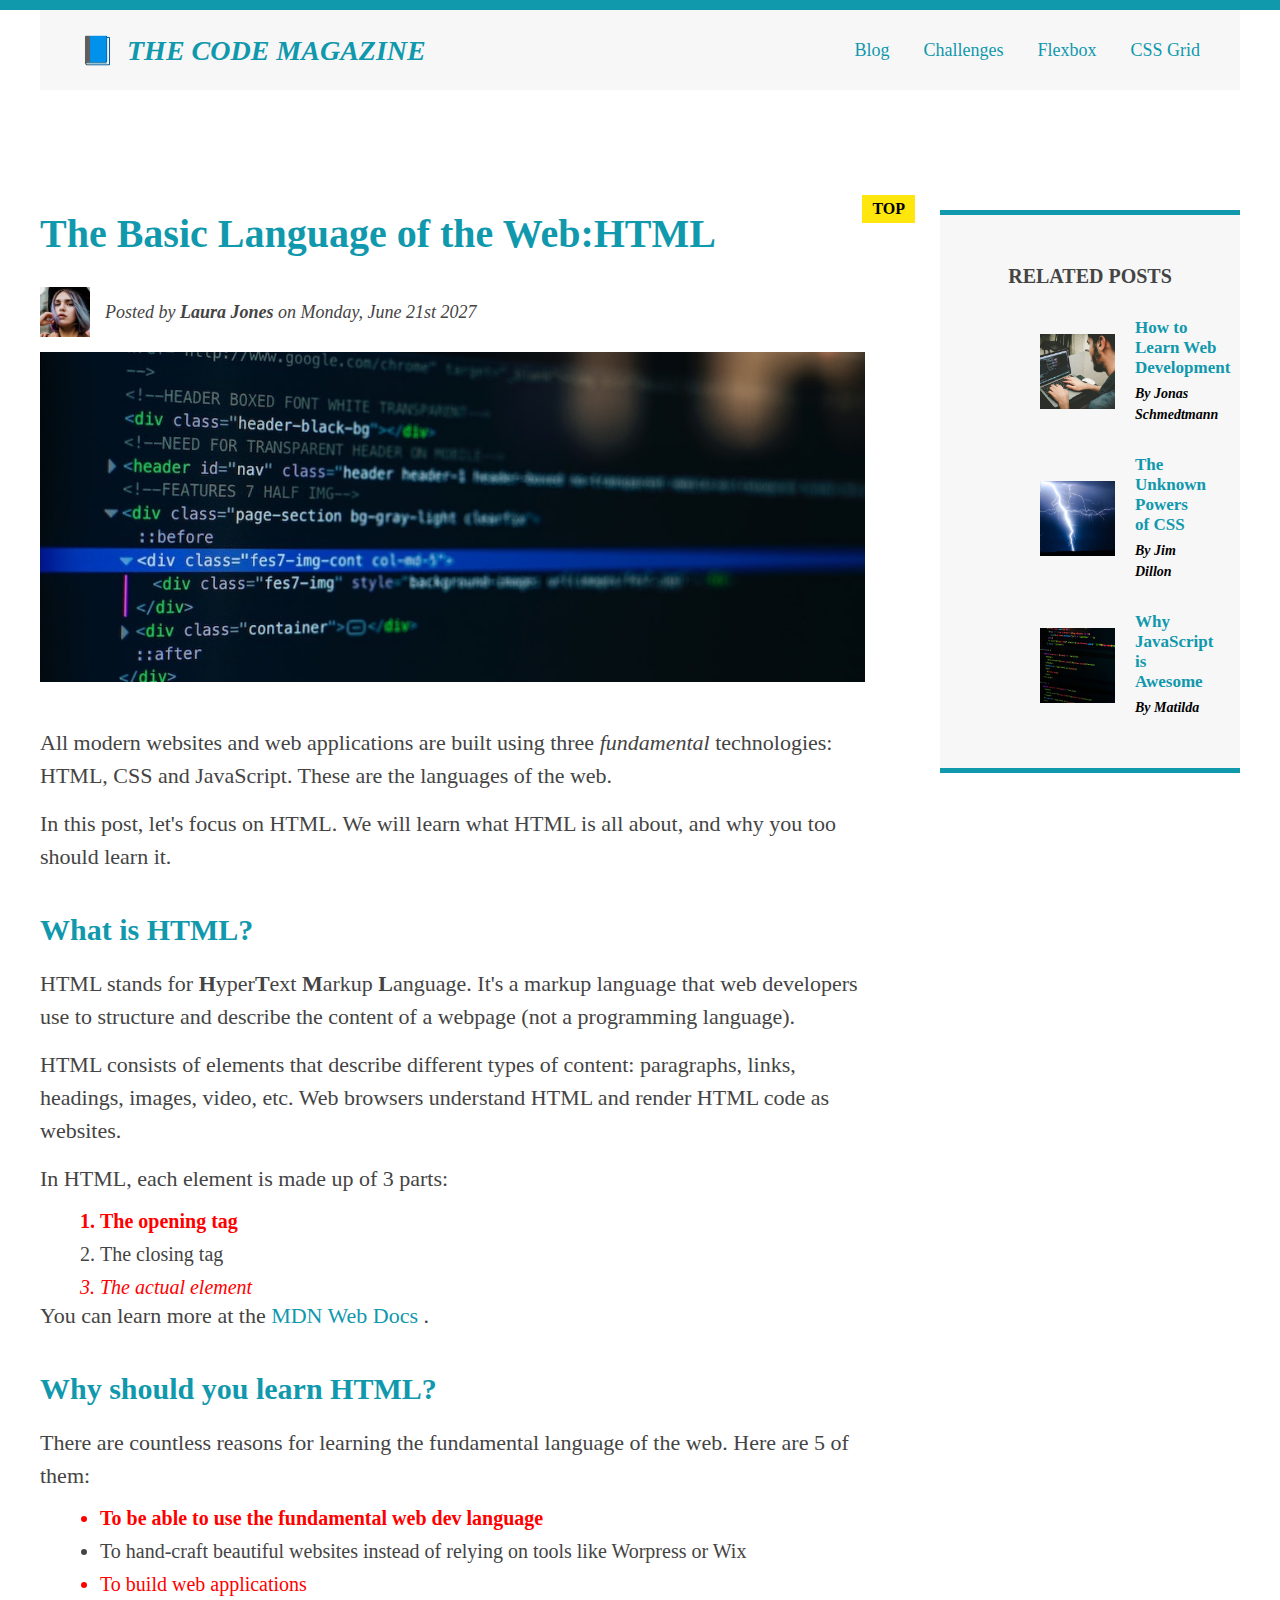
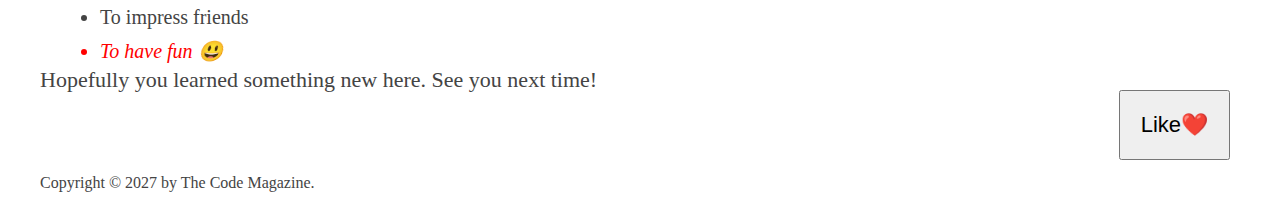
==== commit fdda17c7: "update" ====
--- a/own/01/index.html
+++ b/own/01/index.html
@@ -91,41 +91,41 @@
 				</ul>
 				<p>Hopefully you learned something new here. See you next time!</p>
 			</article>
+		</div>
 
-			<aside>
-				<h4>Related posts</h4>
+		<aside>
+			<h4>Related posts</h4>
 
-				<ul class="related">
-					<li class="related_li">
-						<img src="img/related-1.jpg" alt="Person Programming" width="75" height="75" />
+			<ul class="related">
+				<li class="related_li">
+					<img src="img/related-1.jpg" alt="Person Programming" width="75" height="75" />
 
-						<div>
-							<a href="#" class="related-link">How to Learn Web Development</a>
-							<p class="related-author"><strong>By Jonas Schmedtmann</strong></p>
-						</div>
+					<div>
+						<a href="#" class="related-link">How to Learn Web Development</a>
+						<p class="related-author"><strong>By Jonas Schmedtmann</strong></p>
+					</div>
 
-					</li>
-					<li class="related_li">
-						<img src="img/related-2.jpg" alt="Lightning" width="75" height="75" />
+				</li>
+				<li class="related_li">
+					<img src="img/related-2.jpg" alt="Lightning" width="75" height="75" />
 
-						<div>
-							<a href="#" class="related-link">The Unknown Powers of CSS</a>
-							<p class="related-author"><strong>By Jim Dillon</strong></p>
-						</div>
+					<div>
+						<a href="#" class="related-link">The Unknown Powers of CSS</a>
+						<p class="related-author"><strong>By Jim Dillon</strong></p>
+					</div>
 
-					</li>
-					<li class="related_li">
-						<img src="img/related-3.jpg" alt="JavaScript code" width="75" height="75" />
+				</li>
+				<li class="related_li">
+					<img src="img/related-3.jpg" alt="JavaScript code" width="75" height="75" />
 
-						<div>
-							<a href="#" class="related-link">Why JavaScript is Awesome</a>
-							<p class="related-author"><strong>By Matilda</strong></p>
-						</div>
+					<div>
+						<a href="#" class="related-link">Why JavaScript is Awesome</a>
+						<p class="related-author"><strong>By Matilda</strong></p>
+					</div>
 
-					</li>
-				</ul>
-			</aside>
-		</div>
+				</li>
+			</ul>
+		</aside>
 
 		<footer>
 			<p id="Copyright">Copyright &copy; 2027 by The Code Magazine.</p>
--- a/own/01/css/style.css
+++ b/own/01/css/style.css
@@ -30,7 +30,7 @@
 }
 
 article {
-	margin-bottom: 60px;
+	/* margin-bottom: 60px; */
 }
 
 .main_header {
@@ -289,7 +289,7 @@
 	color: #000;
 }
 
-.row {
+/* .row {
 	display: flex;
 	align-items: flex-start;
 	gap: 75px;
@@ -303,4 +303,26 @@
 
 aside {
 	flex: 0 0 300px;
-}
+} */
+
+.container {
+	display: grid;
+	grid-template-columns: 1fr 300px;
+	column-gap: 75px;
+	row-gap: 60px;
+	align-items: start;
+}
+
+.main_header {
+	grid-column: 1 / -1;
+}
+
+article {
+}
+
+aside {
+}
+
+footer {
+	grid-column: 1 / -1;
+}
